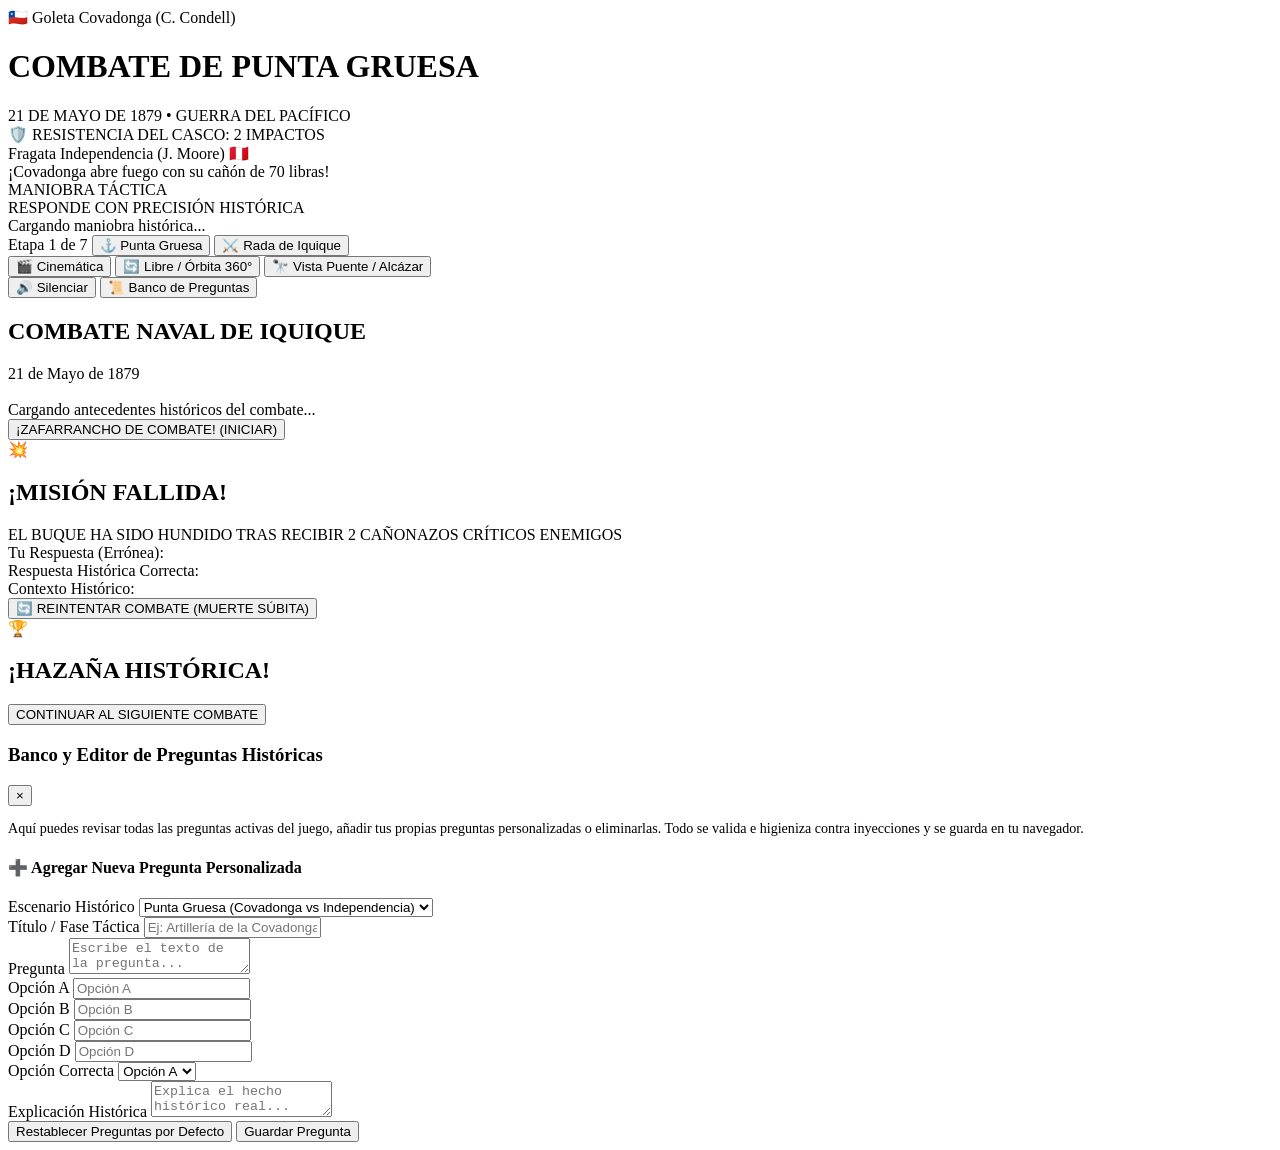
==== index.html @ 88ecffaa "v2" ====
<!DOCTYPE html>
<html lang="es">
<head>
  <meta charset="UTF-8">
  <meta name="viewport" content="width=device-width, initial-scale=1.0, maximum-scale=1.0, user-scalable=no">
  
  <!-- ====================================================================
       CABECERAS DE SEGURIDAD (DEFENSA EN PROFUNDIDAD)
       ==================================================================== -->
  <!-- 1. Content Security Policy (CSP): Scripts locales estrictos, previene XSS y robo de datos -->
  <meta http-equiv="Content-Security-Policy" content="default-src 'self'; script-src 'self' 'unsafe-inline'; style-src 'self' 'unsafe-inline' https://fonts.googleapis.com; font-src https://fonts.gstatic.com; img-src 'self' data: blob:; connect-src 'self'; frame-ancestors 'none'; object-src 'none'; base-uri 'self';">
  <!-- 2. Prevención de Clickjacking -->
  <meta http-equiv="X-Frame-Options" content="DENY">
  <!-- 3. Prevención de MIME Sniffing -->
  <meta http-equiv="X-Content-Type-Options" content="nosniff">
  <!-- 4. Política de Referrer: No filtrar rutas locales -->
  <meta name="referrer" content="no-referrer">
  <!-- 5. Política de Permisos: Mínimo privilegio, sin acceso a hardware innecesario -->
  <meta http-equiv="Permissions-Policy" content="camera=(), microphone=(), geolocation=(), payment=(), usb=()">

  <title>Combate Naval de Iquique y Punta Gruesa 3D (1879) | Muerte Súbita</title>
  
  <!-- Tipografías -->
  <link rel="preconnect" href="https://fonts.googleapis.com">
  <link rel="preconnect" href="https://fonts.gstatic.com" crossorigin>
  <link href="https://fonts.googleapis.com/css2?family=Cinzel:wght@600;700;800;900&family=Inter:wght@400;600;700&display=swap" rel="stylesheet">
  
  <!-- Estilos del Juego -->
  <link rel="stylesheet" href="css/styles.css">
</head>
<body>

  <!-- Contenedor WebGL para la escena 3D -->
  <div id="canvas-container"></div>

  <!-- Capa de Interfaz de Usuario (HUD) -->
  <div class="ui-overlay">
    
    <!-- Barra Superior: Estado de los Buques y Batalla -->
    <header class="hud-top-bar">
      <!-- Buque Chileno -->
      <div class="ship-status-widget">
        <div class="ship-info-header">
          <span class="flag-icon">🇨🇱</span>
          <span id="player-name" class="ship-name-label">Goleta Covadonga (C. Condell)</span>
        </div>
        <div class="health-meter-frame">
          <div id="player-health-bar" class="health-meter-fill player-fill"></div>
        </div>
      </div>

      <!-- Centro: Título y Aviso de Muerte Súbita -->
      <div class="hud-center-brand">
        <h1 id="battle-title" class="main-title">COMBATE DE PUNTA GRUESA</h1>
        <div class="battle-meta-subtitle">21 DE MAYO DE 1879 • GUERRA DEL PACÍFICO</div>
        <div class="sudden-death-pill">🛡️ RESISTENCIA DEL CASCO: 2 IMPACTOS</div>
      </div>

      <!-- Buque Peruano -->
      <div class="ship-status-widget enemy">
        <div class="ship-info-header">
          <span id="enemy-name" class="ship-name-label">Fragata Independencia (J. Moore)</span>
          <span class="flag-icon">🇵🇪</span>
        </div>
        <div class="health-meter-frame">
          <div id="enemy-health-bar" class="health-meter-fill enemy-fill"></div>
        </div>
      </div>
    </header>

    <!-- Toast de Bitácora de Combate -->
    <div id="combat-log-toast" class="combat-log-toast hidden">
      ¡Covadonga abre fuego con su cañón de 70 libras!
    </div>

    <!-- Cuadro Central de Preguntas Tácticas (Muerte Súbita) -->
    <div class="question-container-wrapper">
      <div id="question-box" class="question-box hidden">
        <div class="question-header">
          <div id="q-header-title" class="question-category">MANIOBRA TÁCTICA</div>
          <div class="question-timer-hint">RESPONDE CON PRECISIÓN HISTÓRICA</div>
        </div>
        <div id="q-prompt-text" class="question-prompt">
          Cargando maniobra histórica...
        </div>
        <div id="q-options-container" class="options-grid">
          <!-- Opciones inyectadas dinámicamente de forma segura -->
        </div>
      </div>
    </div>

    <!-- Barra Inferior: Controles de Cámara, Audio y Banco de Preguntas -->
    <footer class="hud-bottom-bar">
      <!-- Selector de Escenario Rápido -->
      <div class="hud-group">
        <span id="question-progress" class="stage-badge">Etapa 1 de 7</span>
        <button class="hud-btn scenario-select-btn" data-scenario="punta_gruesa">
          ⚓ Punta Gruesa
        </button>
        <button class="hud-btn scenario-select-btn" data-scenario="iquique">
          ⚔️ Rada de Iquique
        </button>
      </div>

      <!-- Controles de Cámara -->
      <div class="hud-group">
        <button class="hud-btn cam-btn active" data-cam="cinematic">
          🎬 Cinemática
        </button>
        <button class="hud-btn cam-btn" data-cam="orbit">
          🔄 Libre / Órbita 360°
        </button>
        <button class="hud-btn cam-btn" data-cam="deck">
          🔭 Vista Puente / Alcázar
        </button>
      </div>

      <!-- Audio y Gestor de Preguntas -->
      <div class="hud-group">
        <button id="mute-btn" class="hud-btn">
          🔊 Silenciar
        </button>
        <button id="open-questions-btn" class="hud-btn">
          📜 Banco de Preguntas
        </button>
      </div>
    </footer>
  </div>

  <!-- MODAL: Briefing Histórico Inicial -->
  <div id="briefing-modal" class="modal-screen">
    <div class="briefing-box">
      <h2 id="briefing-title" class="briefing-title">COMBATE NAVAL DE IQUIQUE</h2>
      <div id="briefing-subtitle" class="briefing-subtitle">21 de Mayo de 1879</div>
      <div id="briefing-text" class="briefing-text" style="white-space: pre-line;">
        Cargando antecedentes históricos del combate...
      </div>
      <button id="briefing-start-btn" class="btn-primary-action" onclick="if(window.game) window.game.dismissBriefing();">
        ¡ZAFARRANCHO DE COMBATE! (INICIAR)
      </button>
    </div>
  </div>

  <!-- MODAL: GAME OVER (Muerte Súbita al 1er Fallo) -->
  <div id="game-over-screen" class="modal-screen hidden">
    <div class="game-over-box">
      <div class="skull-banner">💥</div>
      <h2 class="game-over-title">¡MISIÓN FALLIDA!</h2>
      <div class="game-over-subtitle">EL BUQUE HA SIDO HUNDIDO TRAS RECIBIR 2 CAÑONAZOS CRÍTICOS ENEMIGOS</div>
      
      <div class="answers-review-container">
        <div class="review-row">
          <div class="review-label wrong">Tu Respuesta (Errónea):</div>
          <div id="go-wrong-text" class="review-content wrong"></div>
        </div>
        <div class="review-row">
          <div class="review-label correct">Respuesta Histórica Correcta:</div>
          <div id="go-correct-text" class="review-content correct"></div>
        </div>
        <div class="review-row">
          <div class="review-label info">Contexto Histórico:</div>
          <div id="go-explanation" class="review-content info"></div>
        </div>
      </div>

      <button id="retry-btn" class="btn-primary-action">
        🔄 REINTENTAR COMBATE (MUERTE SÚBITA)
      </button>
    </div>
  </div>

  <!-- MODAL: Victoria Histórica -->
  <div id="victory-screen" class="modal-screen hidden">
    <div class="victory-box">
      <div class="laurel-icon">🏆</div>
      <h2 id="vic-title" class="victory-title">¡HAZAÑA HISTÓRICA!</h2>
      <div id="vic-summary" class="victory-summary" style="white-space: pre-line;"></div>
      <button id="next-scenario-btn" class="btn-victory-action">
        CONTINUAR AL SIGUIENTE COMBATE
      </button>
    </div>
  </div>

  <!-- MODAL: Gestor y Editor del Banco de Preguntas -->
  <div id="questions-modal" class="modal-screen hidden">
    <div class="questions-manager-box">
      <div class="modal-header">
        <h3>Banco y Editor de Preguntas Históricas</h3>
        <button id="close-questions-btn" class="btn-close-modal">&times;</button>
      </div>

      <div class="modal-body-scrollable">
        <p style="font-size:0.88rem; color:var(--text-secondary); margin-bottom:14px;">
          Aquí puedes revisar todas las preguntas activas del juego, añadir tus propias preguntas personalizadas o eliminarlas. Todo se valida e higieniza contra inyecciones y se guarda en tu navegador.
        </p>

        <!-- Lista de preguntas existentes -->
        <div id="questions-items-list" class="questions-section"></div>

        <!-- Formulario para agregar una nueva pregunta -->
        <div class="add-question-box">
          <h4>➕ Agregar Nueva Pregunta Personalizada</h4>
          <form id="add-question-form">
            <div class="form-group">
              <label for="q-scenario">Escenario Histórico</label>
              <select id="q-scenario" class="form-control" required>
                <option value="punta_gruesa">Punta Gruesa (Covadonga vs Independencia)</option>
                <option value="iquique">Rada de Iquique (Esmeralda vs Huáscar)</option>
              </select>
            </div>

            <div class="form-group">
              <label for="q-title">Título / Fase Táctica</label>
              <input type="text" id="q-title" class="form-control" maxlength="100" placeholder="Ej: Artillería de la Covadonga" required>
            </div>

            <div class="form-group">
              <label for="q-text">Pregunta</label>
              <textarea id="q-text" class="form-control" rows="2" maxlength="500" placeholder="Escribe el texto de la pregunta..." required></textarea>
            </div>

            <div class="options-form-grid">
              <div class="form-group">
                <label for="q-opt0">Opción A</label>
                <input type="text" id="q-opt0" class="form-control" maxlength="200" placeholder="Opción A" required>
              </div>
              <div class="form-group">
                <label for="q-opt1">Opción B</label>
                <input type="text" id="q-opt1" class="form-control" maxlength="200" placeholder="Opción B" required>
              </div>
              <div class="form-group">
                <label for="q-opt2">Opción C</label>
                <input type="text" id="q-opt2" class="form-control" maxlength="200" placeholder="Opción C" required>
              </div>
              <div class="form-group">
                <label for="q-opt3">Opción D</label>
                <input type="text" id="q-opt3" class="form-control" maxlength="200" placeholder="Opción D" required>
              </div>
            </div>

            <div class="form-group">
              <label for="q-correct">Opción Correcta</label>
              <select id="q-correct" class="form-control" required>
                <option value="0">Opción A</option>
                <option value="1">Opción B</option>
                <option value="2">Opción C</option>
                <option value="3">Opción D</option>
              </select>
            </div>

            <div class="form-group">
              <label for="q-explanation">Explicación Histórica</label>
              <textarea id="q-explanation" class="form-control" rows="2" maxlength="1000" placeholder="Explica el hecho histórico real..." required></textarea>
            </div>

            <div class="form-actions">
              <button type="button" id="reset-questions-btn" class="btn-secondary">Restablecer Preguntas por Defecto</button>
              <button type="submit" class="btn-submit">Guardar Pregunta</button>
            </div>
          </form>
        </div>
      </div>
    </div>
  </div>

  <!-- ====================================================================
       SCRIPTS 100% LOCALES (Cero Dependencias de Red o CDN Externas)
       Inmunes a Bloqueos de Red, Ataques de Cadena de Suministro o Caídas de CDN
       ==================================================================== -->
  <script src="js/three.min.js"></script>
  <script src="js/OrbitControls.js"></script>
  <script src="js/security.js"></script>
  <script src="js/questions.js"></script>
  <script src="js/audio.js"></script>
  <script src="js/ships.js"></script>
  <script src="js/environment.js"></script>
  <script src="js/particles.js"></script>
  <script src="js/game.js"></script>
</body>
</html>
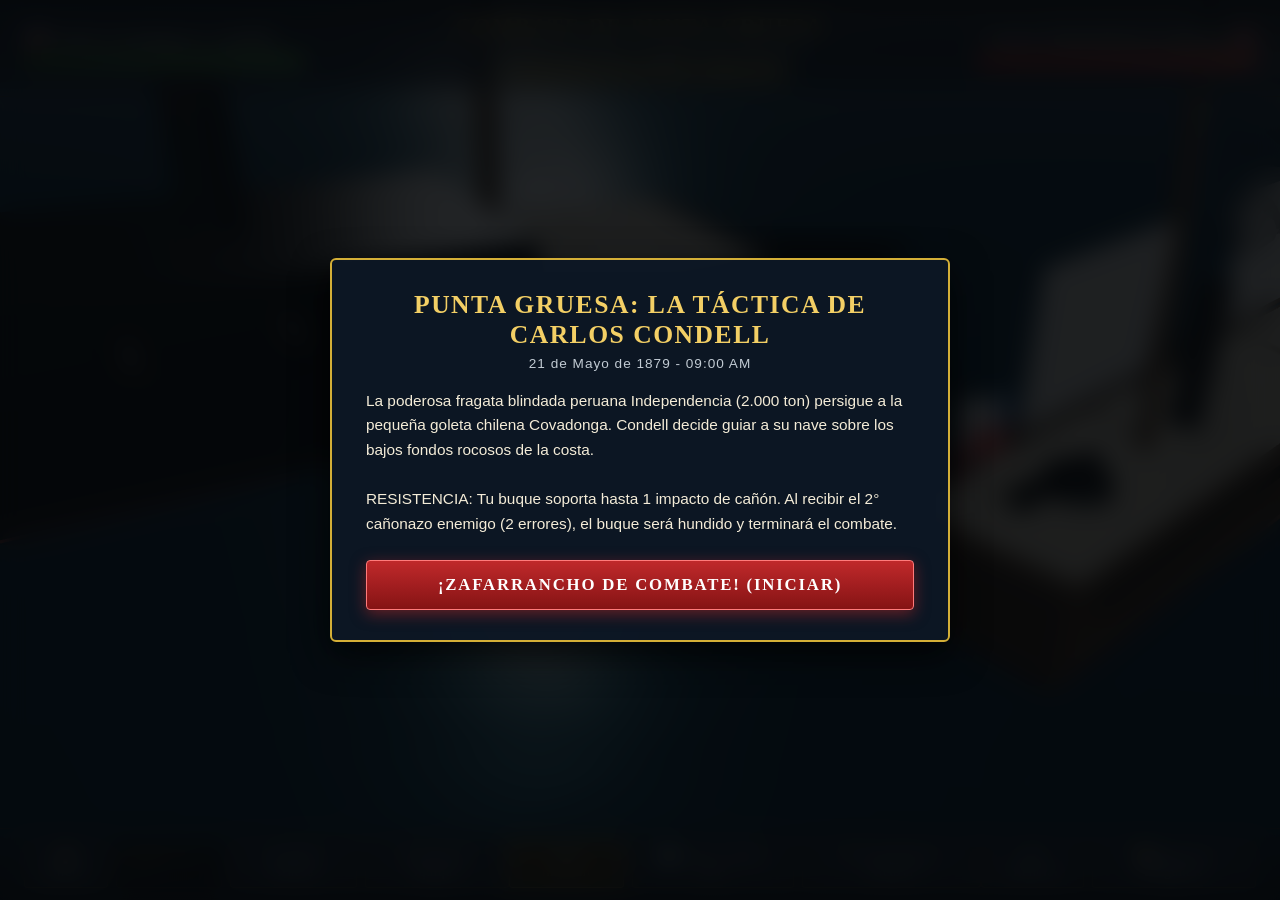
==== commit 9c3312a7: "v5" ====
--- a/index.html
+++ b/index.html
@@ -91,8 +91,11 @@
 
     <!-- Barra Inferior: Controles de Cámara, Audio y Banco de Preguntas -->
     <footer class="hud-bottom-bar">
-      <!-- Selector de Escenario Rápido -->
+      <!-- Selector de Escenario Rápido e Inicio -->
       <div class="hud-group">
+        <button id="home-btn" class="hud-btn" title="Volver al inicio de la campaña histórica">
+          🏠 Inicio
+        </button>
         <span id="question-progress" class="stage-badge">Etapa 1 de 7</span>
         <button class="hud-btn scenario-select-btn" data-scenario="punta_gruesa">
           ⚓ Punta Gruesa
@@ -164,7 +167,10 @@
       </div>
 
       <button id="retry-btn" class="btn-primary-action">
-        🔄 REINTENTAR COMBATE (MUERTE SÚBITA)
+        🔄 REINTENTAR ESTE COMBATE
+      </button>
+      <button id="go-home-btn" class="btn-secondary-action">
+        🏠 VOLVER AL INICIO (ACTO 1)
       </button>
     </div>
   </div>
@@ -177,6 +183,9 @@
       <div id="vic-summary" class="victory-summary" style="white-space: pre-line;"></div>
       <button id="next-scenario-btn" class="btn-victory-action">
         CONTINUAR AL SIGUIENTE COMBATE
+      </button>
+      <button id="vic-home-btn" class="btn-secondary-action">
+        🏠 VOLVER AL INICIO (EMPEZAR DE NUEVO)
       </button>
     </div>
   </div>
--- a/css/styles.css
+++ b/css/styles.css
@@ -0,0 +1,881 @@
+/* ==========================================================================
+   ESTILOS - COMBATE NAVAL DE IQUIQUE Y PUNTA GRUESA 3D (1879)
+   Estética Naval Histórica del Siglo XIX con Acabados Profesionales
+   ========================================================================== */
+
+:root {
+  --navy-deep: #0a131c;
+  --navy-dark: #121f2d;
+  --navy-glass: rgba(14, 26, 39, 0.88);
+  --brass-gold: #d4af37;
+  --brass-bright: #f3cf65;
+  --brass-dark: #8c6d1f;
+  --iron-grey: #2c343b;
+  --chile-red: #d52b1e;
+  --chile-blue: #0039a6;
+  --peru-red: #d91023;
+  --paper-parchment: #f4ecd8;
+  --text-primary: #f0f4f8;
+  --text-secondary: #c2cbd4;
+  --danger-crimson: #c0292b;
+  --success-emerald: #27ae60;
+  --gold-glow: 0 0 16px rgba(212, 175, 55, 0.45);
+  --shadow-dramatic: 0 12px 36px rgba(0, 0, 0, 0.75);
+  --font-serif: 'Cinzel', 'Georgia', 'Times New Roman', serif;
+  --font-sans: 'Inter', -apple-system, BlinkMacSystemFont, 'Segoe UI', Roboto, sans-serif;
+}
+
+* {
+  box-sizing: border-box;
+  margin: 0;
+  padding: 0;
+  user-select: none;
+}
+
+html, body {
+  width: 100%;
+  height: 100%;
+  overflow: hidden;
+  background-color: var(--navy-deep);
+  font-family: var(--font-sans);
+  color: var(--text-primary);
+}
+
+#canvas-container {
+  position: absolute;
+  top: 0;
+  left: 0;
+  width: 100%;
+  height: 100%;
+  z-index: 1;
+}
+
+#canvas-container canvas {
+  display: block;
+  width: 100%;
+  height: 100%;
+}
+
+/* ==========================================================================
+   HUD Y CAPAS DE INTERFAZ
+   ========================================================================== */
+.ui-overlay {
+  position: absolute;
+  top: 0;
+  left: 0;
+  width: 100%;
+  height: 100%;
+  z-index: 10;
+  pointer-events: none;
+  display: flex;
+  flex-direction: column;
+  justify-content: space-between;
+}
+
+/* Permitir clics en elementos interactivos */
+button, input, select, textarea, .interactive {
+  pointer-events: auto;
+}
+
+/* Barra Superior del HUD */
+.hud-top-bar {
+  display: flex;
+  justify-content: space-between;
+  align-items: center;
+  padding: 14px 24px;
+  background: linear-gradient(180deg, rgba(8, 14, 22, 0.94) 0%, rgba(14, 26, 39, 0.75) 85%, transparent 100%);
+  border-bottom: 1px solid rgba(212, 175, 55, 0.25);
+  backdrop-filter: blur(8px);
+}
+
+.ship-status-widget {
+  width: 280px;
+  display: flex;
+  flex-direction: column;
+  gap: 5px;
+}
+
+.ship-status-widget.enemy {
+  align-items: flex-end;
+}
+
+.ship-info-header {
+  display: flex;
+  align-items: center;
+  gap: 8px;
+}
+
+.flag-icon {
+  font-size: 1.1rem;
+}
+
+.ship-name-label {
+  font-family: var(--font-serif);
+  font-size: 0.92rem;
+  letter-spacing: 0.8px;
+  color: var(--paper-parchment);
+  font-weight: 700;
+  text-shadow: 0 1px 3px rgba(0,0,0,0.8);
+}
+
+.health-meter-frame {
+  width: 100%;
+  height: 14px;
+  background: rgba(0, 0, 0, 0.65);
+  border: 1px solid var(--brass-dark);
+  border-radius: 3px;
+  overflow: hidden;
+  box-shadow: inset 0 2px 4px rgba(0,0,0,0.8);
+  position: relative;
+}
+
+.health-meter-fill {
+  height: 100%;
+  width: 100%;
+  transition: width 0.6s cubic-bezier(0.22, 1, 0.36, 1);
+}
+
+.player-fill {
+  background: linear-gradient(90deg, #1b5e20, #4caf50);
+  box-shadow: 0 0 10px rgba(76, 175, 80, 0.6);
+}
+
+.enemy-fill {
+  background: linear-gradient(90deg, #b71c1c, #f44336);
+  box-shadow: 0 0 10px rgba(244, 67, 54, 0.6);
+}
+
+/* Centro: Título de la Batalla */
+.hud-center-brand {
+  text-align: center;
+}
+
+.main-title {
+  font-family: var(--font-serif);
+  font-size: 1.35rem;
+  font-weight: 800;
+  letter-spacing: 2.2px;
+  color: var(--brass-bright);
+  text-shadow: var(--gold-glow), 0 2px 4px rgba(0,0,0,0.9);
+  text-transform: uppercase;
+}
+
+.battle-meta-subtitle {
+  font-size: 0.78rem;
+  letter-spacing: 1.4px;
+  color: var(--text-secondary);
+  margin-top: 3px;
+}
+
+.sudden-death-pill {
+  display: inline-block;
+  background: rgba(212, 175, 55, 0.2);
+  border: 1px solid var(--brass-bright);
+  color: var(--brass-bright);
+  font-size: 0.72rem;
+  font-weight: 800;
+  padding: 3px 10px;
+  border-radius: 12px;
+  letter-spacing: 1px;
+  margin-top: 4px;
+  box-shadow: 0 0 8px rgba(212, 175, 55, 0.4);
+}
+
+.sudden-death-pill.danger {
+  background: rgba(192, 41, 43, 0.45);
+  border-color: #ff4d4d;
+  color: #ffb3b3;
+  animation: pulse-border 1.2s infinite;
+}
+
+@keyframes pulse-border {
+  0% { box-shadow: 0 0 4px rgba(192, 41, 43, 0.4); }
+  50% { box-shadow: 0 0 12px rgba(192, 41, 43, 0.85); }
+  100% { box-shadow: 0 0 4px rgba(192, 41, 43, 0.4); }
+}
+
+/* Barra Inferior del HUD */
+.hud-bottom-bar {
+  display: flex;
+  justify-content: space-between;
+  align-items: center;
+  padding: 12px 24px;
+  background: linear-gradient(0deg, rgba(8, 14, 22, 0.95) 0%, rgba(14, 26, 39, 0.65) 80%, transparent 100%);
+  border-top: 1px solid rgba(212, 175, 55, 0.2);
+}
+
+.hud-group {
+  display: flex;
+  align-items: center;
+  gap: 8px;
+}
+
+.stage-badge {
+  font-family: var(--font-serif);
+  font-size: 0.85rem;
+  color: var(--brass-gold);
+  background: rgba(0, 0, 0, 0.6);
+  padding: 6px 14px;
+  border-radius: 4px;
+  border: 1px solid rgba(212, 175, 55, 0.3);
+  letter-spacing: 1px;
+}
+
+/* Botones con estilo náutico clásico */
+.hud-btn {
+  background: rgba(20, 35, 50, 0.85);
+  color: var(--text-primary);
+  border: 1px solid var(--brass-dark);
+  padding: 7px 14px;
+  font-family: var(--font-serif);
+  font-size: 0.8rem;
+  letter-spacing: 1px;
+  border-radius: 3px;
+  cursor: pointer;
+  transition: all 0.2s ease;
+  display: inline-flex;
+  align-items: center;
+  gap: 6px;
+  text-shadow: 0 1px 2px rgba(0,0,0,0.8);
+}
+
+.hud-btn:hover {
+  background: rgba(35, 58, 82, 0.95);
+  border-color: var(--brass-bright);
+  color: var(--brass-bright);
+  box-shadow: var(--gold-glow);
+  transform: translateY(-1px);
+}
+
+.hud-btn.active {
+  background: linear-gradient(180deg, #3c2f14 0%, #201a08 100%);
+  border-color: var(--brass-bright);
+  color: var(--brass-bright);
+  box-shadow: inset 0 0 8px rgba(243, 207, 101, 0.4);
+}
+
+/* ==========================================================================
+   CUADRO DE PREGUNTAS (CENTRAL Y PROTAGÓNICO)
+   ========================================================================== */
+.question-container-wrapper {
+  position: absolute;
+  bottom: 85px;
+  left: 50%;
+  transform: translateX(-50%);
+  width: 90%;
+  max-width: 820px;
+  z-index: 20;
+  pointer-events: none;
+}
+
+.question-box {
+  pointer-events: auto;
+  background: var(--navy-glass);
+  border: 2px solid var(--brass-gold);
+  border-radius: 6px;
+  box-shadow: var(--shadow-dramatic), var(--gold-glow);
+  padding: 20px 24px;
+  backdrop-filter: blur(14px);
+  position: relative;
+  animation: slide-up 0.35s cubic-bezier(0.18, 0.89, 0.32, 1.28);
+}
+
+@keyframes slide-up {
+  from { opacity: 0; transform: translateY(30px); }
+  to { opacity: 1; transform: translateY(0); }
+}
+
+.question-header {
+  display: flex;
+  justify-content: space-between;
+  align-items: center;
+  border-bottom: 1px solid rgba(212, 175, 55, 0.3);
+  padding-bottom: 8px;
+  margin-bottom: 14px;
+}
+
+.question-category {
+  font-family: var(--font-serif);
+  font-size: 0.88rem;
+  color: var(--brass-bright);
+  text-transform: uppercase;
+  letter-spacing: 1.5px;
+  display: flex;
+  align-items: center;
+  gap: 8px;
+}
+
+.question-timer-hint {
+  font-size: 0.72rem;
+  color: #ff9999;
+  font-weight: 700;
+  letter-spacing: 0.8px;
+}
+
+.question-prompt {
+  font-family: var(--font-serif);
+  font-size: 1.15rem;
+  line-height: 1.45;
+  color: var(--paper-parchment);
+  margin-bottom: 18px;
+  text-shadow: 0 2px 4px rgba(0,0,0,0.8);
+}
+
+.options-grid {
+  display: grid;
+  grid-template-columns: 1fr 1fr;
+  gap: 10px;
+}
+
+@media (max-width: 680px) {
+  .options-grid {
+    grid-template-columns: 1fr;
+  }
+}
+
+.option-card {
+  background: rgba(16, 28, 42, 0.9);
+  border: 1.5px solid rgba(212, 175, 55, 0.35);
+  border-radius: 6px;
+  padding: 12px 16px;
+  text-align: left;
+  color: var(--text-primary);
+  font-size: 0.92rem;
+  line-height: 1.4;
+  cursor: pointer;
+  transition: all 0.22s cubic-bezier(0.2, 0.8, 0.2, 1);
+  display: flex;
+  align-items: center;
+  gap: 14px;
+  box-shadow: 0 4px 12px rgba(0, 0, 0, 0.5);
+}
+
+.option-card:hover {
+  background: rgba(26, 46, 70, 0.96);
+  border-color: var(--brass-bright);
+  transform: translateY(-2px);
+  box-shadow: 0 6px 18px rgba(0,0,0,0.65), var(--gold-glow);
+}
+
+.opt-badge {
+  display: flex;
+  align-items: center;
+  justify-content: center;
+  width: 32px;
+  height: 32px;
+  min-width: 32px;
+  border-radius: 50%;
+  background: linear-gradient(135deg, rgba(212, 175, 55, 0.2) 0%, rgba(140, 109, 31, 0.45) 100%);
+  border: 1.5px solid var(--brass-gold);
+  color: var(--brass-bright);
+  font-family: var(--font-serif);
+  font-weight: 800;
+  font-size: 0.95rem;
+  box-shadow: 0 2px 6px rgba(0, 0, 0, 0.4);
+  transition: all 0.2s ease;
+}
+
+.option-card:hover .opt-badge {
+  background: linear-gradient(135deg, #f3cf65 0%, #b89129 100%);
+  color: #0b141d;
+  box-shadow: 0 0 10px rgba(243, 207, 101, 0.8);
+}
+
+.opt-label {
+  flex: 1;
+  font-weight: 500;
+}
+
+/* Estados de feedback inmediato */
+.option-card.correct {
+  background: rgba(39, 174, 96, 0.45) !important;
+  border-color: #2ecc71 !important;
+  box-shadow: 0 0 16px rgba(46, 204, 113, 0.7) !important;
+}
+
+.option-card.incorrect {
+  background: rgba(192, 41, 43, 0.55) !important;
+  border-color: #e74c3c !important;
+  box-shadow: 0 0 16px rgba(231, 76, 60, 0.8) !important;
+}
+
+/* ==========================================================================
+   TOAST DE BITÁCORA DE COMBATE
+   ========================================================================== */
+.combat-log-toast {
+  position: absolute;
+  top: 90px;
+  left: 50%;
+  transform: translateX(-50%) translateY(-20px);
+  background: rgba(10, 18, 28, 0.92);
+  border: 1px solid var(--brass-gold);
+  border-left: 5px solid var(--brass-gold);
+  border-radius: 4px;
+  padding: 12px 24px;
+  color: var(--paper-parchment);
+  font-family: var(--font-serif);
+  font-size: 0.95rem;
+  letter-spacing: 0.8px;
+  box-shadow: var(--shadow-dramatic);
+  backdrop-filter: blur(8px);
+  opacity: 0;
+  transition: all 0.35s ease;
+  pointer-events: none;
+  z-index: 100;
+  text-align: center;
+  max-width: 650px;
+}
+
+.combat-log-toast.show {
+  opacity: 1;
+  transform: translateX(-50%) translateY(0);
+}
+
+/* ==========================================================================
+   PANTALLA DE GAME OVER (MUERTE SÚBITA DRAMÁTICA)
+   ========================================================================== */
+.modal-screen {
+  position: fixed;
+  top: 0;
+  left: 0;
+  width: 100%;
+  height: 100%;
+  background: rgba(5, 7, 10, 0.88);
+  backdrop-filter: blur(12px);
+  display: flex;
+  justify-content: center;
+  align-items: center;
+  z-index: 1000;
+  padding: 20px;
+}
+
+.modal-screen.hidden, .hidden {
+  display: none !important;
+}
+
+.game-over-box {
+  background: linear-gradient(180deg, #180a0a 0%, #0d0606 100%);
+  border: 2px solid var(--danger-crimson);
+  box-shadow: 0 0 45px rgba(192, 41, 43, 0.75), var(--shadow-dramatic);
+  max-width: 640px;
+  width: 100%;
+  border-radius: 8px;
+  padding: 32px 36px;
+  text-align: center;
+  position: relative;
+  animation: zoom-in 0.4s cubic-bezier(0.18, 0.89, 0.32, 1.28);
+}
+
+@keyframes zoom-in {
+  from { opacity: 0; transform: scale(0.85); }
+  to { opacity: 1; transform: scale(1); }
+}
+
+.skull-banner {
+  font-size: 3rem;
+  margin-bottom: 8px;
+}
+
+.game-over-title {
+  font-family: var(--font-serif);
+  font-size: 2.2rem;
+  font-weight: 900;
+  color: #ff4d4d;
+  letter-spacing: 3px;
+  text-transform: uppercase;
+  text-shadow: 0 0 20px rgba(255, 77, 77, 0.6);
+  margin-bottom: 6px;
+}
+
+.game-over-subtitle {
+  color: var(--text-secondary);
+  font-size: 0.95rem;
+  margin-bottom: 24px;
+}
+
+.answers-review-container {
+  background: rgba(0, 0, 0, 0.5);
+  border: 1px solid rgba(255, 255, 255, 0.1);
+  border-radius: 6px;
+  padding: 16px;
+  margin-bottom: 24px;
+  text-align: left;
+}
+
+.review-row {
+  margin-bottom: 12px;
+}
+
+.review-label {
+  font-size: 0.75rem;
+  text-transform: uppercase;
+  letter-spacing: 1px;
+  font-weight: 700;
+  margin-bottom: 3px;
+}
+
+.review-label.wrong { color: #ff6b6b; }
+.review-label.correct { color: #51cf66; }
+.review-label.info { color: var(--brass-bright); }
+
+.review-content {
+  font-size: 0.92rem;
+  color: var(--text-primary);
+  line-height: 1.4;
+  padding-left: 6px;
+  border-left: 2px solid;
+}
+
+.review-content.wrong {
+  border-color: #ff6b6b;
+  color: #ffc9c9;
+}
+
+.review-content.correct {
+  border-color: #51cf66;
+  color: #d3f9d8;
+  font-weight: 600;
+}
+
+.review-content.info {
+  border-color: var(--brass-gold);
+  color: var(--paper-parchment);
+}
+
+.btn-primary-action {
+  background: linear-gradient(180deg, #c0292b 0%, #851314 100%);
+  color: #ffffff;
+  border: 1px solid #ff7b7b;
+  padding: 14px 28px;
+  font-family: var(--font-serif);
+  font-size: 1.05rem;
+  font-weight: 800;
+  letter-spacing: 1.8px;
+  border-radius: 4px;
+  cursor: pointer;
+  transition: all 0.25s ease;
+  box-shadow: 0 4px 15px rgba(192, 41, 43, 0.5);
+  width: 100%;
+}
+
+.btn-primary-action:hover {
+  background: linear-gradient(180deg, #e74c3c 0%, #a91b1d 100%);
+  box-shadow: 0 0 25px rgba(231, 76, 60, 0.8);
+  transform: translateY(-2px);
+}
+
+.btn-secondary-action {
+  background: rgba(18, 30, 45, 0.9);
+  color: var(--paper-parchment);
+  border: 1.5px solid var(--brass-gold);
+  padding: 12px 24px;
+  font-family: var(--font-serif);
+  font-size: 0.95rem;
+  font-weight: 700;
+  letter-spacing: 1.4px;
+  border-radius: 4px;
+  cursor: pointer;
+  transition: all 0.25s ease;
+  width: 100%;
+  margin-top: 12px;
+  text-align: center;
+  box-shadow: 0 4px 12px rgba(0, 0, 0, 0.4);
+}
+
+.btn-secondary-action:hover {
+  background: rgba(30, 52, 78, 0.98);
+  border-color: var(--brass-bright);
+  color: var(--brass-bright);
+  box-shadow: var(--gold-glow);
+  transform: translateY(-2px);
+}
+
+/* ==========================================================================
+   PANTALLA DE VICTORIA
+   ========================================================================== */
+.victory-box {
+  background: linear-gradient(180deg, #101c29 0%, #081018 100%);
+  border: 2px solid var(--brass-bright);
+  box-shadow: var(--shadow-dramatic), 0 0 40px rgba(212, 175, 55, 0.6);
+  max-width: 660px;
+  width: 100%;
+  border-radius: 8px;
+  padding: 36px 40px;
+  text-align: center;
+  animation: zoom-in 0.4s ease;
+}
+
+.laurel-icon {
+  font-size: 3.5rem;
+  margin-bottom: 8px;
+}
+
+.victory-title {
+  font-family: var(--font-serif);
+  font-size: 2.1rem;
+  font-weight: 900;
+  color: var(--brass-bright);
+  letter-spacing: 2.5px;
+  text-shadow: var(--gold-glow);
+  margin-bottom: 12px;
+}
+
+.victory-summary {
+  font-size: 1.0rem;
+  line-height: 1.6;
+  color: var(--paper-parchment);
+  margin-bottom: 28px;
+}
+
+.btn-victory-action {
+  background: linear-gradient(180deg, #d4af37 0%, #9a781b 100%);
+  color: #0b151e;
+  border: 1px solid #fae69e;
+  padding: 14px 28px;
+  font-family: var(--font-serif);
+  font-size: 1.05rem;
+  font-weight: 900;
+  letter-spacing: 1.8px;
+  border-radius: 4px;
+  cursor: pointer;
+  transition: all 0.25s ease;
+  box-shadow: var(--gold-glow);
+  width: 100%;
+}
+
+.btn-victory-action:hover {
+  background: linear-gradient(180deg, #f3cf65 0%, #b89129 100%);
+  box-shadow: 0 0 30px rgba(243, 207, 101, 0.9);
+  transform: translateY(-2px);
+}
+
+/* ==========================================================================
+   MODAL DE BRIEFING HISTÓRICO
+   ========================================================================== */
+.briefing-box {
+  background: var(--navy-glass);
+  border: 2px solid var(--brass-gold);
+  box-shadow: var(--shadow-dramatic);
+  max-width: 620px;
+  width: 100%;
+  border-radius: 6px;
+  padding: 30px 34px;
+  backdrop-filter: blur(14px);
+  text-align: center;
+}
+
+.briefing-title {
+  font-family: var(--font-serif);
+  font-size: 1.6rem;
+  color: var(--brass-bright);
+  letter-spacing: 1.5px;
+  margin-bottom: 6px;
+}
+
+.briefing-subtitle {
+  font-size: 0.85rem;
+  color: var(--text-secondary);
+  letter-spacing: 1px;
+  margin-bottom: 18px;
+}
+
+.briefing-text {
+  font-size: 0.96rem;
+  line-height: 1.6;
+  color: var(--paper-parchment);
+  text-align: left;
+  margin-bottom: 24px;
+}
+
+/* ==========================================================================
+   MODAL DE GESTIÓN Y BANCO DE PREGUNTAS
+   ========================================================================== */
+.questions-manager-box {
+  background: var(--navy-glass);
+  border: 2px solid var(--brass-gold);
+  border-radius: 8px;
+  box-shadow: var(--shadow-dramatic);
+  max-width: 820px;
+  width: 95%;
+  max-height: 85vh;
+  display: flex;
+  flex-direction: column;
+  overflow: hidden;
+  backdrop-filter: blur(16px);
+}
+
+.modal-header {
+  padding: 16px 22px;
+  border-bottom: 1px solid rgba(212, 175, 55, 0.3);
+  display: flex;
+  justify-content: space-between;
+  align-items: center;
+}
+
+.modal-header h3 {
+  font-family: var(--font-serif);
+  color: var(--brass-bright);
+  font-size: 1.25rem;
+  letter-spacing: 1px;
+}
+
+.btn-close-modal {
+  background: transparent;
+  border: none;
+  color: var(--text-secondary);
+  font-size: 1.6rem;
+  cursor: pointer;
+  line-height: 1;
+}
+
+.btn-close-modal:hover {
+  color: var(--chile-red);
+}
+
+.modal-body-scrollable {
+  padding: 20px 24px;
+  overflow-y: auto;
+  flex: 1;
+}
+
+.questions-section {
+  margin-bottom: 24px;
+}
+
+.section-badge {
+  font-family: var(--font-serif);
+  color: var(--brass-bright);
+  font-size: 1rem;
+  letter-spacing: 1px;
+  margin: 16px 0 10px 0;
+  border-bottom: 1px solid rgba(212, 175, 55, 0.2);
+  padding-bottom: 4px;
+}
+
+.question-row {
+  background: rgba(14, 26, 39, 0.7);
+  border: 1px solid rgba(255, 255, 255, 0.08);
+  border-radius: 4px;
+  padding: 12px 16px;
+  margin-bottom: 10px;
+}
+
+.question-row-header {
+  display: flex;
+  justify-content: space-between;
+  align-items: center;
+  margin-bottom: 6px;
+}
+
+.q-number {
+  font-family: var(--font-serif);
+  font-weight: 700;
+  color: var(--brass-gold);
+  font-size: 0.9rem;
+}
+
+.btn-del {
+  background: rgba(192, 41, 43, 0.4);
+  border: 1px solid var(--danger-crimson);
+  color: #ffb3b3;
+  padding: 3px 8px;
+  font-size: 0.72rem;
+  border-radius: 3px;
+  cursor: pointer;
+}
+
+.btn-del:hover {
+  background: var(--danger-crimson);
+  color: #fff;
+}
+
+.q-body {
+  font-size: 0.88rem;
+  color: var(--text-primary);
+  margin-bottom: 6px;
+}
+
+.q-correct-preview {
+  font-size: 0.8rem;
+  color: var(--brass-bright);
+}
+
+/* Formulario para agregar preguntas */
+.add-question-box {
+  background: rgba(8, 15, 24, 0.8);
+  border: 1px solid var(--brass-dark);
+  border-radius: 6px;
+  padding: 18px;
+  margin-top: 20px;
+}
+
+.add-question-box h4 {
+  font-family: var(--font-serif);
+  color: var(--brass-bright);
+  font-size: 1.05rem;
+  margin-bottom: 14px;
+}
+
+.form-group {
+  margin-bottom: 12px;
+}
+
+.form-group label {
+  display: block;
+  font-size: 0.78rem;
+  font-weight: 700;
+  color: var(--brass-gold);
+  text-transform: uppercase;
+  margin-bottom: 4px;
+}
+
+.form-control {
+  width: 100%;
+  background: rgba(18, 30, 44, 0.85);
+  border: 1px solid rgba(212, 175, 55, 0.3);
+  color: var(--text-primary);
+  padding: 8px 12px;
+  border-radius: 3px;
+  font-family: var(--font-sans);
+  font-size: 0.86rem;
+}
+
+.form-control:focus {
+  outline: none;
+  border-color: var(--brass-bright);
+  box-shadow: 0 0 8px rgba(243, 207, 101, 0.35);
+}
+
+.options-form-grid {
+  display: grid;
+  grid-template-columns: 1fr 1fr;
+  gap: 10px;
+}
+
+.form-actions {
+  display: flex;
+  justify-content: space-between;
+  align-items: center;
+  margin-top: 16px;
+}
+
+.btn-secondary {
+  background: rgba(30, 45, 60, 0.8);
+  border: 1px solid var(--brass-dark);
+  color: var(--text-primary);
+  padding: 8px 16px;
+  font-size: 0.85rem;
+  border-radius: 3px;
+  cursor: pointer;
+}
+
+.btn-submit {
+  background: linear-gradient(180deg, #d4af37 0%, #9a781b 100%);
+  border: 1px solid #fae69e;
+  color: #0b151e;
+  font-weight: 800;
+  padding: 9px 20px;
+  font-size: 0.88rem;
+  border-radius: 3px;
+  cursor: pointer;
+}
